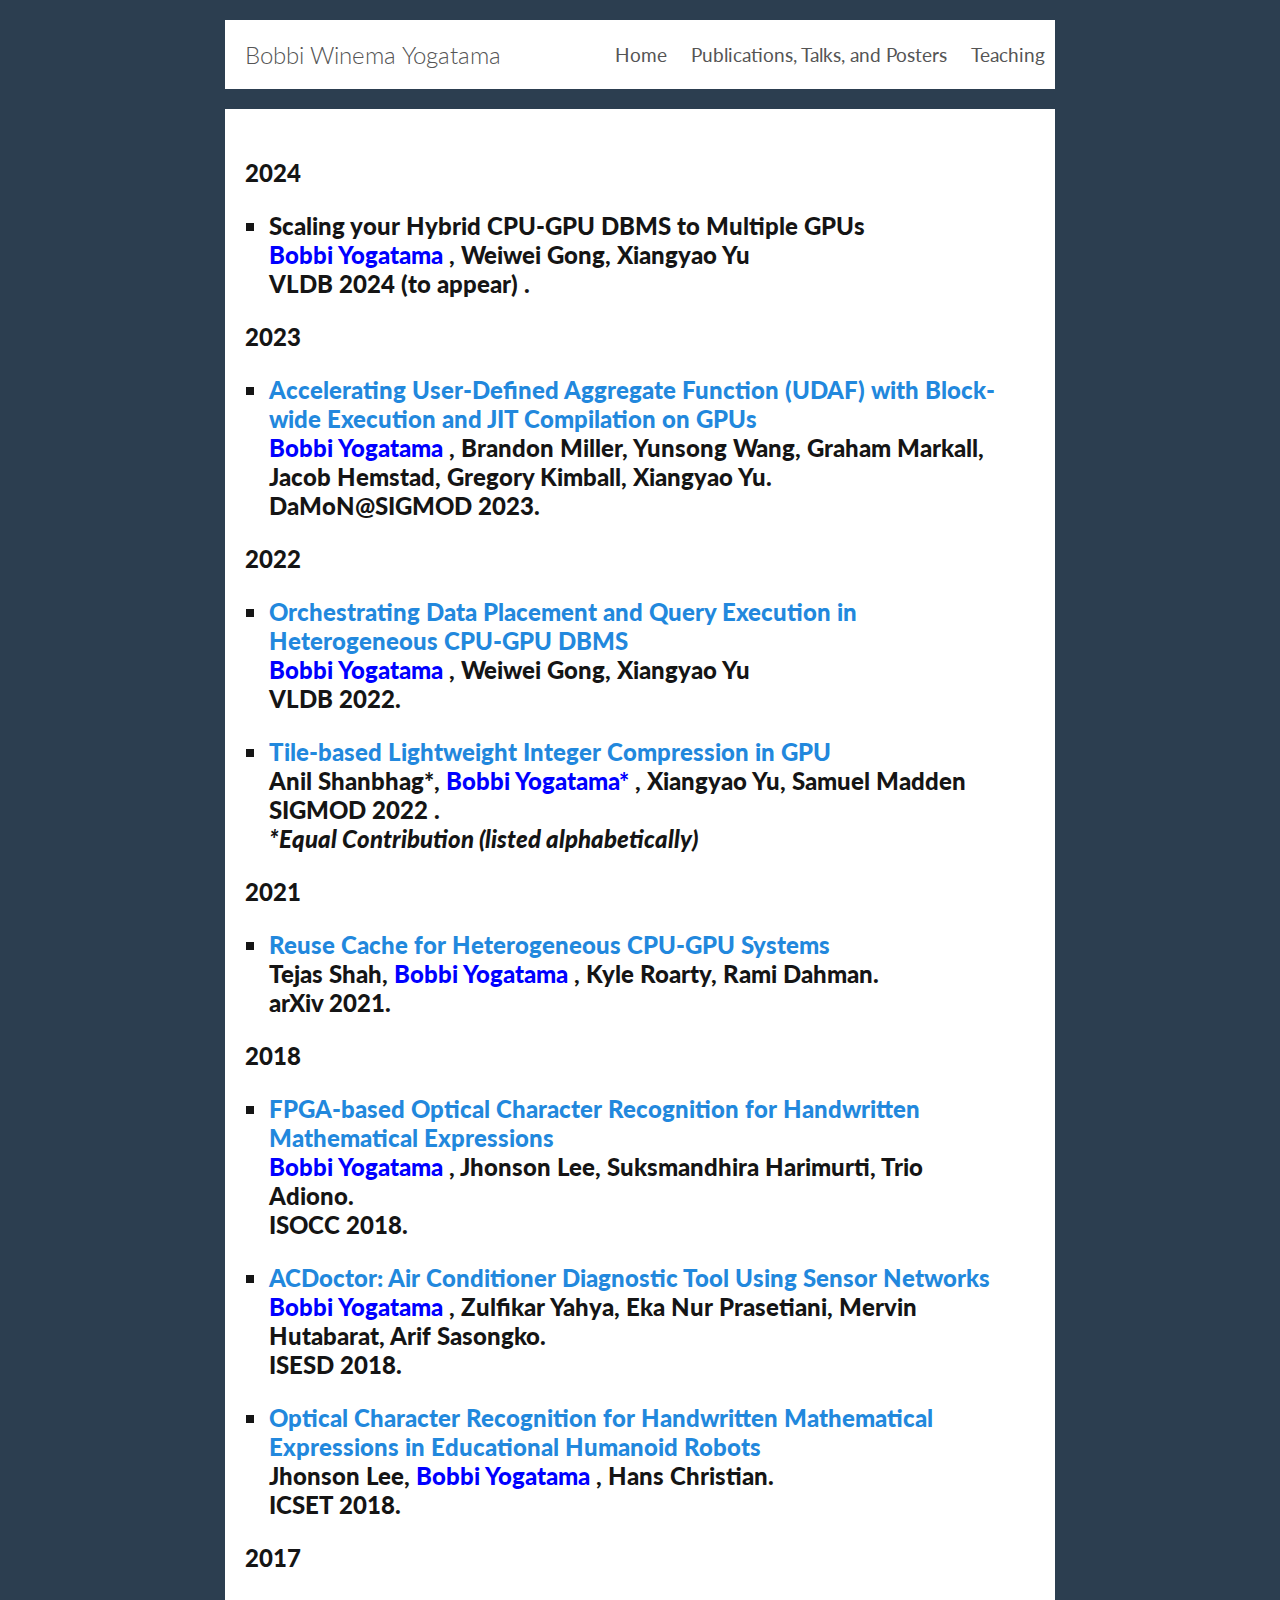
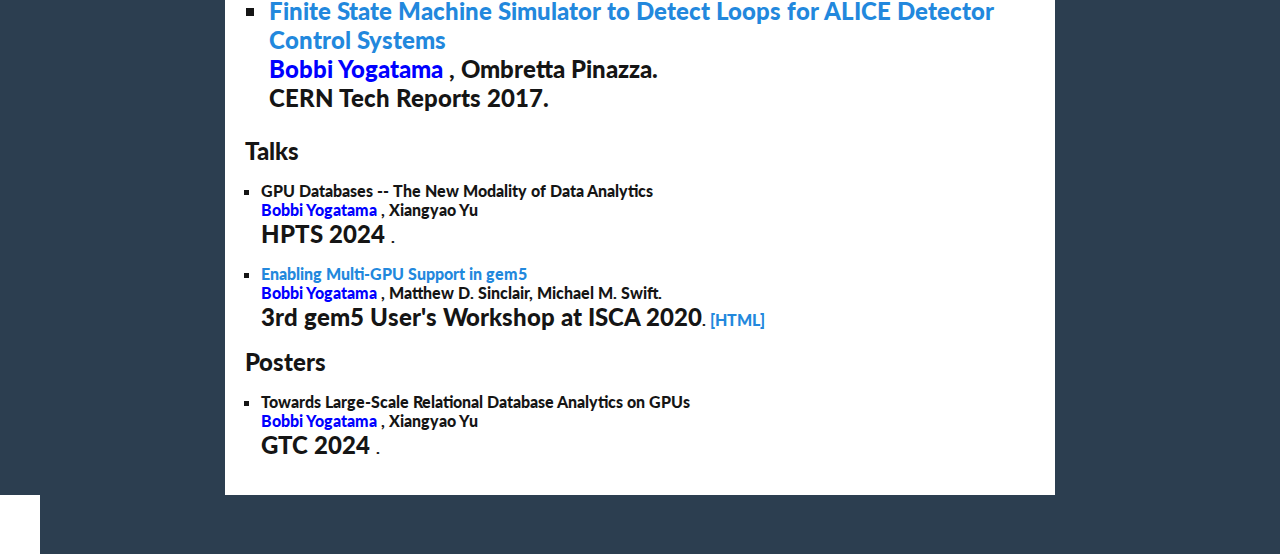
==== publications.html @ ed0cbb8d "Update publications.html" ====
<!DOCTYPE html>
<!-- saved from url=(0049)http://www.cs.cmu.edu/~dyogatam/publications.html -->
<html><head><meta http-equiv="Content-Type" content="text/html; charset=UTF-8">
    
    <title>Publications</title>
    <link rel="stylesheet" href="styles/style.css">
    <link rel="stylesheet" href="styles/pygments.css">
</head>
<body>
<header>
<nav>
<ul>
    <li><a href="https://bwyogatama.github.io/index.html">Home</a></li>
    <li><a href="https://bwyogatama.github.io/publications.html">Publications, Talks, and Posters</a></li>
    <li><a href="https://bwyogatama.github.io/teaching.html">Teaching</a></li>
</ul>
</nav>
<h2>Bobbi Winema Yogatama</h2>
</header>

<head>
    <style>
        section strong {
            font-size: 24px; /* You can adjust the size */
            color:"navy blue";  /* Change this to the color you want */
        }
    </style>
</head>


<article>

<section>
<strong><Publications</strong><br>
    
<strong>2024</strong>
<ul>
<li><p> Scaling your Hybrid CPU-GPU DBMS to Multiple GPUs</a><br>
<font color="blue"> Bobbi Yogatama </font>, Weiwei Gong, Xiangyao Yu<br>
<strong>VLDB 2024 (to appear) </strong>.<br>
</ul>
    
<strong>2023</strong>
<ul>
<li><p><a href="https://dl.acm.org/doi/abs/10.1145/3592980.3595307"> Accelerating User-Defined Aggregate Function (UDAF) with Block-wide Execution and JIT Compilation on GPUs</a><br>
<font color="blue"> Bobbi Yogatama </font>, Brandon Miller, Yunsong Wang, Graham Markall, Jacob Hemstad, Gregory Kimball, Xiangyao Yu.<br>
<strong>DaMoN@SIGMOD 2023</strong>.<br>  
</ul>
    
<strong>2022</strong>
<ul>
<li><p><a href="https://dl.acm.org/doi/abs/10.14778/3551793.3551809"> Orchestrating Data Placement and Query Execution in Heterogeneous CPU-GPU DBMS</a><br>
<font color="blue"> Bobbi Yogatama </font>, Weiwei Gong, Xiangyao Yu<br>
<strong>VLDB 2022</strong>.<br>
</ul>
    
<ul>
<li><p><a href="https://dl.acm.org/doi/10.1145/3514221.3526132"> Tile-based Lightweight Integer Compression in GPU</a><br>
Anil Shanbhag*, <font color="blue"> Bobbi Yogatama* </font>, Xiangyao Yu, Samuel Madden<br>
<strong>SIGMOD 2022 </strong>.<br>
<i> *Equal Contribution (listed alphabetically) </i> </p></li>
</ul>
    
<strong>2021</strong>
<ul>
<li><p><a href="https://arxiv.org/abs/2107.13649"> Reuse Cache for Heterogeneous CPU-GPU Systems</a><br>
Tejas Shah, <font color="blue"> Bobbi Yogatama </font>, Kyle Roarty, Rami Dahman.<br>
<strong>arXiv 2021</strong>.<br>  
</ul>

<strong>2018</strong>
    
<ul>
<li><p><a href="https://ieeexplore.ieee.org/document/8649966">FPGA-based Optical Character Recognition for Handwritten Mathematical Expressions</a><br>
<font color="blue"> Bobbi Yogatama </font>, Jhonson Lee, Suksmandhira Harimurti, Trio Adiono.<br>
<strong>ISOCC 2018</strong>.</p></li>
</ul>
    
<ul>
<li><p><a href="https://ieeexplore.ieee.org/document/8605477">ACDoctor: Air Conditioner Diagnostic Tool Using Sensor Networks</a><br>
<font color="blue"> Bobbi Yogatama </font>, Zulfikar Yahya, Eka Nur Prasetiani, Mervin Hutabarat, Arif Sasongko.<br>
<strong>ISESD 2018</strong>.</p></li>
</ul>
    
<ul>
<li><p><a href="https://ieeexplore.ieee.org/document/8606374">Optical Character Recognition for Handwritten Mathematical Expressions in Educational Humanoid Robots</a><br>
Jhonson Lee, <font color="blue"> Bobbi Yogatama </font>, Hans Christian.<br>
<strong>ICSET 2018</strong>.</p></li>
</ul>
    
<strong>2017</strong>

<ul>
<li><p><a href="http://cds.cern.ch/record/2281094/">Finite State Machine Simulator to Detect Loops for ALICE Detector Control Systems</a><br>
<font color="blue"> Bobbi Yogatama </font>, Ombretta Pinazza.<br>
<strong>CERN Tech Reports 2017</strong>.</p></li>
</ul>
</section>

<section>
<strong>Talks</strong>

<ul>
<li><p> GPU Databases -- The New Modality of Data Analytics</a><br>
<font color="blue"> Bobbi Yogatama </font>, Xiangyao Yu<br>
<strong>HPTS 2024 </strong>.<br>
</ul>

<ul>
<li><p><a href="https://www.youtube.com/watch?v=TSULdaGw0V8&ab_channel=gem5"> Enabling Multi-GPU Support in gem5</a><br>
<font color="blue"> Bobbi Yogatama </font>, Matthew D. Sinclair, Michael M. Swift.<br>
<strong>3rd gem5 User's Workshop at ISCA 2020</strong>.<a href="http://www.gem5.org/2020/05/30/enabling-multi-gpu.html"> [HTML]</a></p></li>   
</ul>
    
</section>

<section>
<strong>Posters</strong>

<ul>
<li><p> Towards Large-Scale Relational Database Analytics on GPUs</a><br>
<font color="blue"> Bobbi Yogatama </font>, Xiangyao Yu<br>
<strong>GTC 2024 </strong>.<br>
</ul>

</section>

</article>

<script async="" src="./publications_files/analytics.js"></script><script>
  (function(i,s,o,g,r,a,m){i['GoogleAnalyticsObject']=r;i[r]=i[r]||function(){
  (i[r].q=i[r].q||[]).push(arguments)},i[r].l=1*new Date();a=s.createElement(o),
  m=s.getElementsByTagName(o)[0];a.async=1;a.src=g;m.parentNode.insertBefore(a,m)
  })(window,document,'script','//www.google-analytics.com/analytics.js','ga');

  ga('create', 'UA-59733628-1', 'auto');
  ga('send', 'pageview');

</script>




<span style="border-radius: 3px; text-indent: 20px; width: auto; padding: 0px 4px 0px 0px; text-align: center; font-style: normal; font-variant: normal; font-weight: bold; font-stretch: normal; font-size: 11px; line-height: 20px; font-family: &quot;Helvetica Neue&quot;, Helvetica, sans-serif; color: rgb(255, 255, 255); background: url(&quot;[data-uri]&quot;) 3px 50% / 14px 14px no-repeat rgb(189, 8, 28); position: absolute; opacity: 1; z-index: 8675309; display: none; cursor: pointer; border: none; -webkit-font-smoothing: antialiased;">Save</span><span style="width: 24px; height: 24px; background: url(&quot;[data-uri]&quot;) 50% 50% / 14px 14px no-repeat rgba(0, 0, 0, 0.4); position: absolute; opacity: 1; z-index: 8675309; display: none; cursor: pointer; border: none; border-radius: 12px;"></span></body></html>
---- styles/style.css ----
@import url(https://fonts.googleapis.com/css?family=Lato:300,400);
body {
    background: rgb(44, 62, 80); 
    font: normal 100% Lato, sans-serif;
    margin: 0;
    color: #555;
}

body > * {
    width: 790px;
    padding: 20px;
    margin: 20px auto;
    background: white;
}

a {
    color: #28D;
    text-decoration: none;
}

h1 a {
    color: inherit;
}

h1, h2, h3, h4, h5, h6 {
    margin: 0;
    font-weight: 300;
}

a strong {
  color: inherit;
  font-weight: 900;
}

strong {
  font-weight: 900;
  color: #151515;
}

em {
  font-weight: 100;
}

ul {
    list-style-type: square;
    padding: 0 1em;
}

code, pre, tt {
    font: 12pt Consolas, Monaco, monospace;
    background: #f3f3f3;
    padding: 0.2em;
}

pre {
    border: 1px solid #ddd;
    border-radius: 5px;
    padding: 0.5em;
}

pre code {
    padding: 0;
    font-size: 90%;
}

header {
    position: relative;
}

header nav {
    font-size: 120%;
    position: absolute;
    right: 0;
    top: 20px;
}

header nav ul {
    padding: 0;
    margin: 0;
}

header nav li {
    display: inline-block;
    margin: 0 0.5em;
    vertical-align: middle;
}

header a {
    color: inherit;
}
---- styles/pygments.css ----
.hll { background-color: #ffffcc }
.c { color: #888888 } /* Comment */
.err { color: #a61717; background-color: #e3d2d2 } /* Error */
.k { color: #008800; font-weight: bold } /* Keyword */
.cm { color: #888888 } /* Comment.Multiline */
.cp { color: #cc0000; font-weight: bold } /* Comment.Preproc */
.c1 { color: #888888 } /* Comment.Single */
.cs { color: #cc0000; font-weight: bold; background-color: #fff0f0 } /* Comment.Special */
.gd { color: #000000; background-color: #ffdddd } /* Generic.Deleted */
.ge { font-style: italic } /* Generic.Emph */
.gr { color: #aa0000 } /* Generic.Error */
.gh { color: #303030 } /* Generic.Heading */
.gi { color: #000000; background-color: #ddffdd } /* Generic.Inserted */
.go { color: #888888 } /* Generic.Output */
.gp { color: #555555 } /* Generic.Prompt */
.gs { font-weight: bold } /* Generic.Strong */
.gu { color: #606060 } /* Generic.Subheading */
.gt { color: #aa0000 } /* Generic.Traceback */
.kc { color: #008800; font-weight: bold } /* Keyword.Constant */
.kd { color: #008800; font-weight: bold } /* Keyword.Declaration */
.kn { color: #008800; font-weight: bold } /* Keyword.Namespace */
.kp { color: #008800 } /* Keyword.Pseudo */
.kr { color: #008800; font-weight: bold } /* Keyword.Reserved */
.kt { color: #888888; font-weight: bold } /* Keyword.Type */
.m { color: #06B; font-weight: bold } /* Literal.Number */
.s { color: #dd2200; background-color: #fff0f0 } /* Literal.String */
.na { color: #336699 } /* Name.Attribute */
.nb { color: #003388 } /* Name.Builtin */
.nc { color: #bb0066; font-weight: bold } /* Name.Class */
.no { color: #003366; font-weight: bold } /* Name.Constant */
.nd { color: #555555 } /* Name.Decorator */
.ne { color: #bb0066; font-weight: bold } /* Name.Exception */
.nf { color: #0066bb; font-weight: bold } /* Name.Function */
.nl { color: #336699; font-style: italic } /* Name.Label */
.nn { color: #bb0066; font-weight: bold } /* Name.Namespace */
.py { color: #336699; font-weight: bold } /* Name.Property */
.nt { color: #bb0066; font-weight: bold } /* Name.Tag */
.nv { color: #336699 } /* Name.Variable */
.ow { color: #008800 } /* Operator.Word */
.w { color: #bbbbbb } /* Text.Whitespace */
.mf { color: #06B; font-weight: bold } /* Literal.Number.Float */
.mh { color: #06B; font-weight: bold } /* Literal.Number.Hex */
.mi { color: #06B; font-weight: bold } /* Literal.Number.Integer */
.mo { color: #06B; font-weight: bold } /* Literal.Number.Oct */
.sb { color: #dd2200; background-color: #fff0f0 } /* Literal.String.Backtick */
.sc { color: #dd2200; background-color: #fff0f0 } /* Literal.String.Char */
.sd { color: #dd2200; background-color: #fff0f0 } /* Literal.String.Doc */
.s2 { color: #dd2200; background-color: #fff0f0 } /* Literal.String.Double */
.se { color: #0044dd; background-color: #fff0f0 } /* Literal.String.Escape */
.sh { color: #dd2200; background-color: #fff0f0 } /* Literal.String.Heredoc */
.si { color: #3333bb; background-color: #fff0f0 } /* Literal.String.Interpol */
.sx { color: #22bb22; background-color: #f0fff0 } /* Literal.String.Other */
.sr { color: #008800; background-color: #fff0ff } /* Literal.String.Regex */
.s1 { color: #dd2200; background-color: #fff0f0 } /* Literal.String.Single */
.ss { color: #aa6600; background-color: #fff0f0 } /* Literal.String.Symbol */
.bp { color: #003388 } /* Name.Builtin.Pseudo */
.vc { color: #336699 } /* Name.Variable.Class */
.vg { color: #dd7700 } /* Name.Variable.Global */
.vi { color: #3333bb } /* Name.Variable.Instance */
.il { color: #06B; font-weight: bold } /* Literal.Number.Integer.Long */
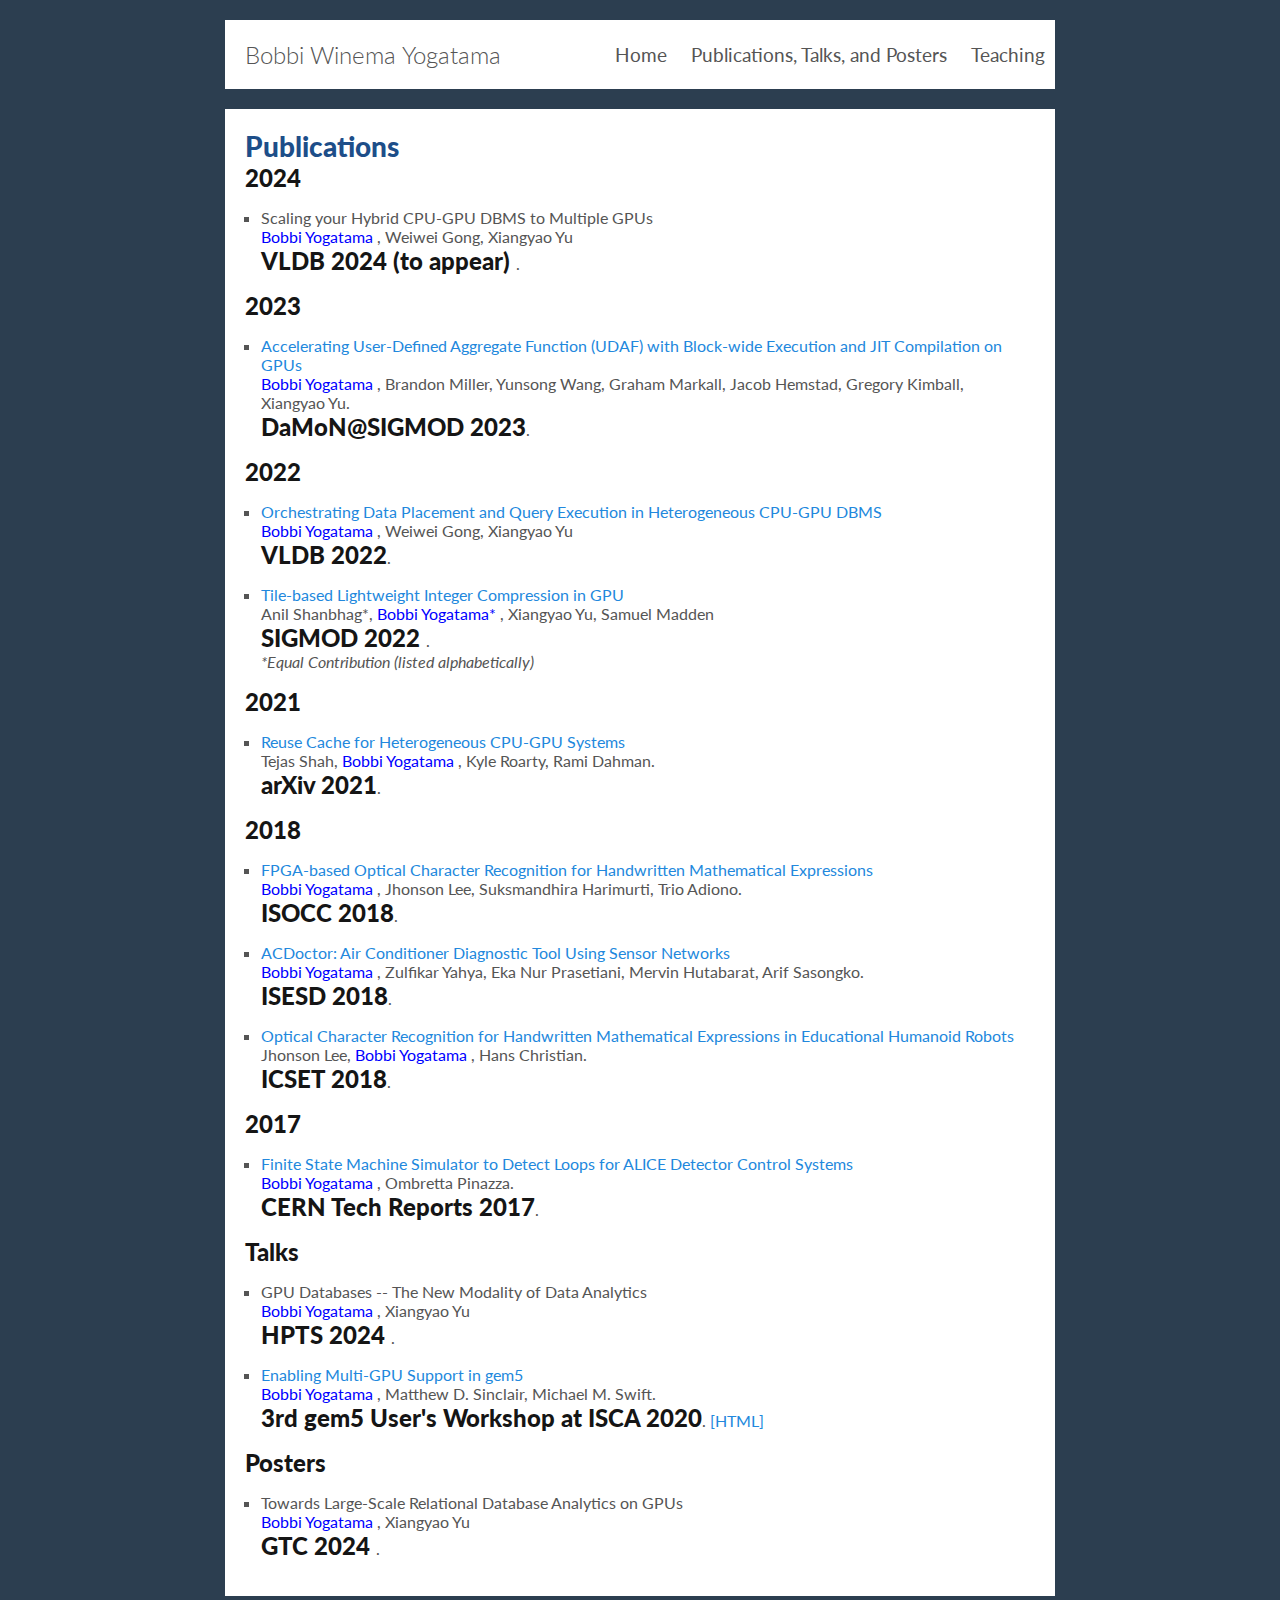
==== commit b65233fa: "Update publications.html" ====
--- a/publications.html
+++ b/publications.html
@@ -32,7 +32,7 @@
 <article>
 
 <section>
-<strong><Publications</strong><br>
+<strong style="font-size: 28px; color: #1D4E89;">Publications</strong><br>
     
 <strong>2024</strong>
 <ul>
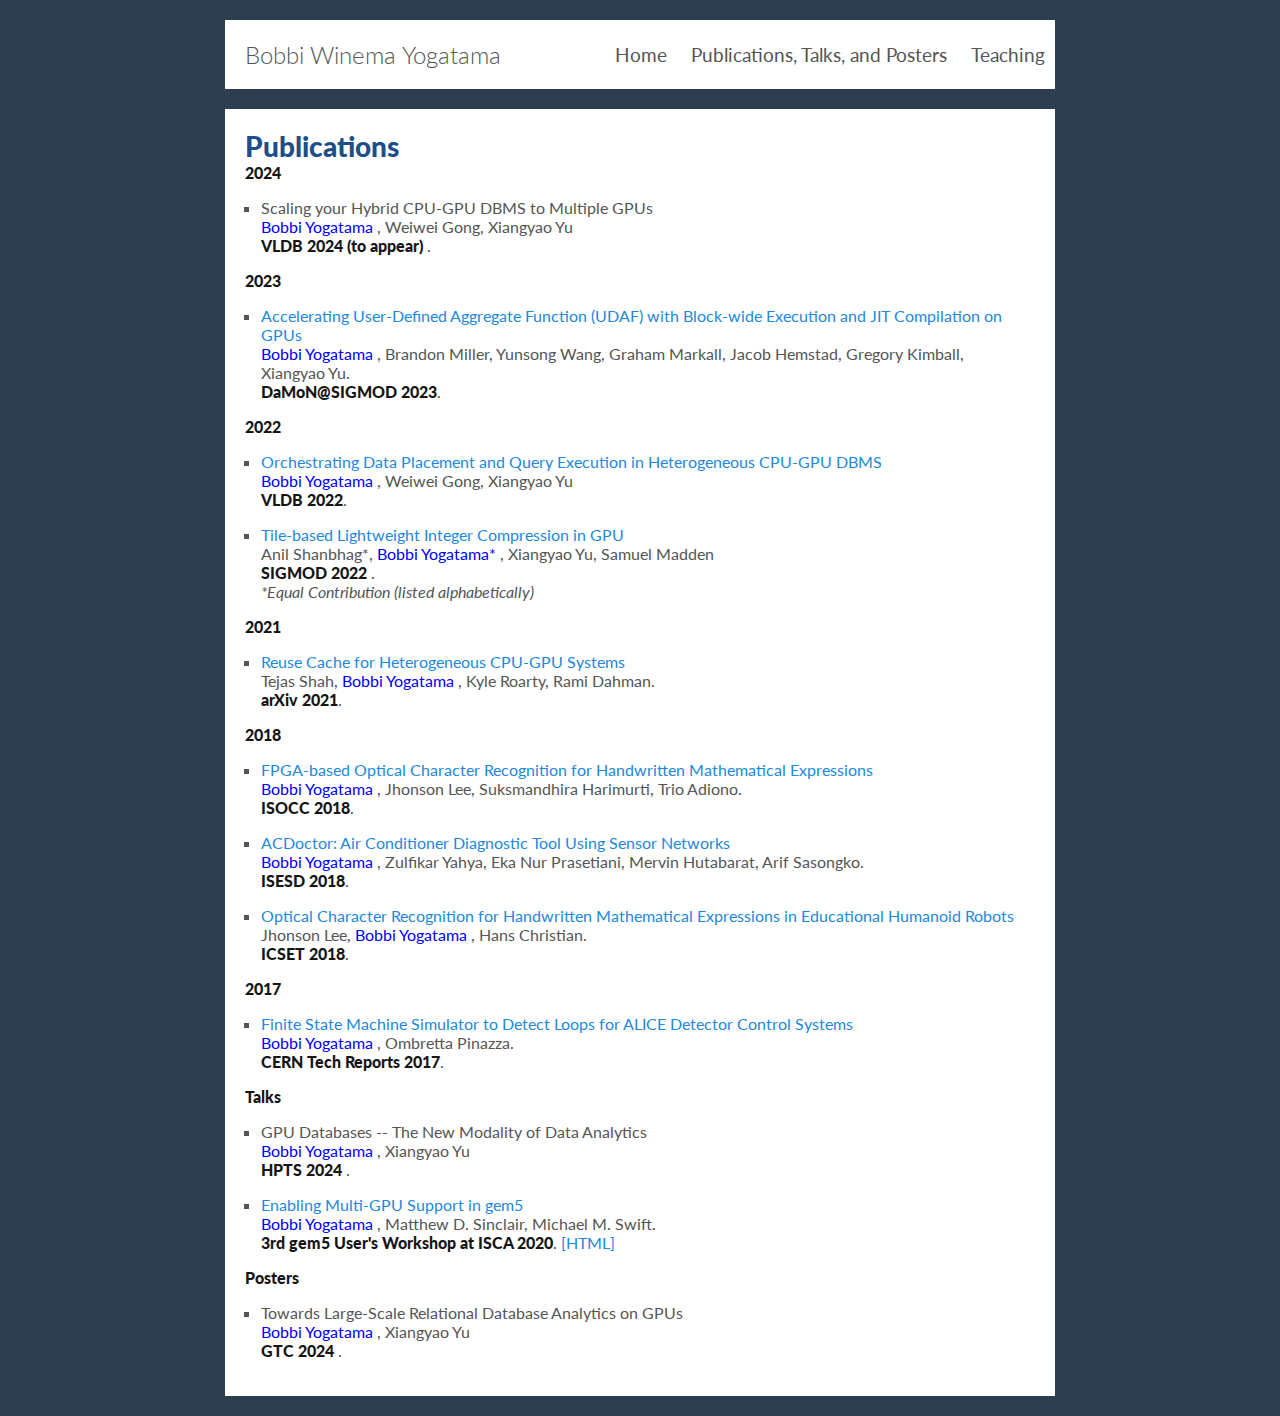
==== commit 175674de: "Update publications.html" ====
--- a/publications.html
+++ b/publications.html
@@ -18,16 +18,6 @@
 </nav>
 <h2>Bobbi Winema Yogatama</h2>
 </header>
-
-<head>
-    <style>
-        section strong {
-            font-size: 24px; /* You can adjust the size */
-            color:"navy blue";  /* Change this to the color you want */
-        }
-    </style>
-</head>
-
 
 <article>
 
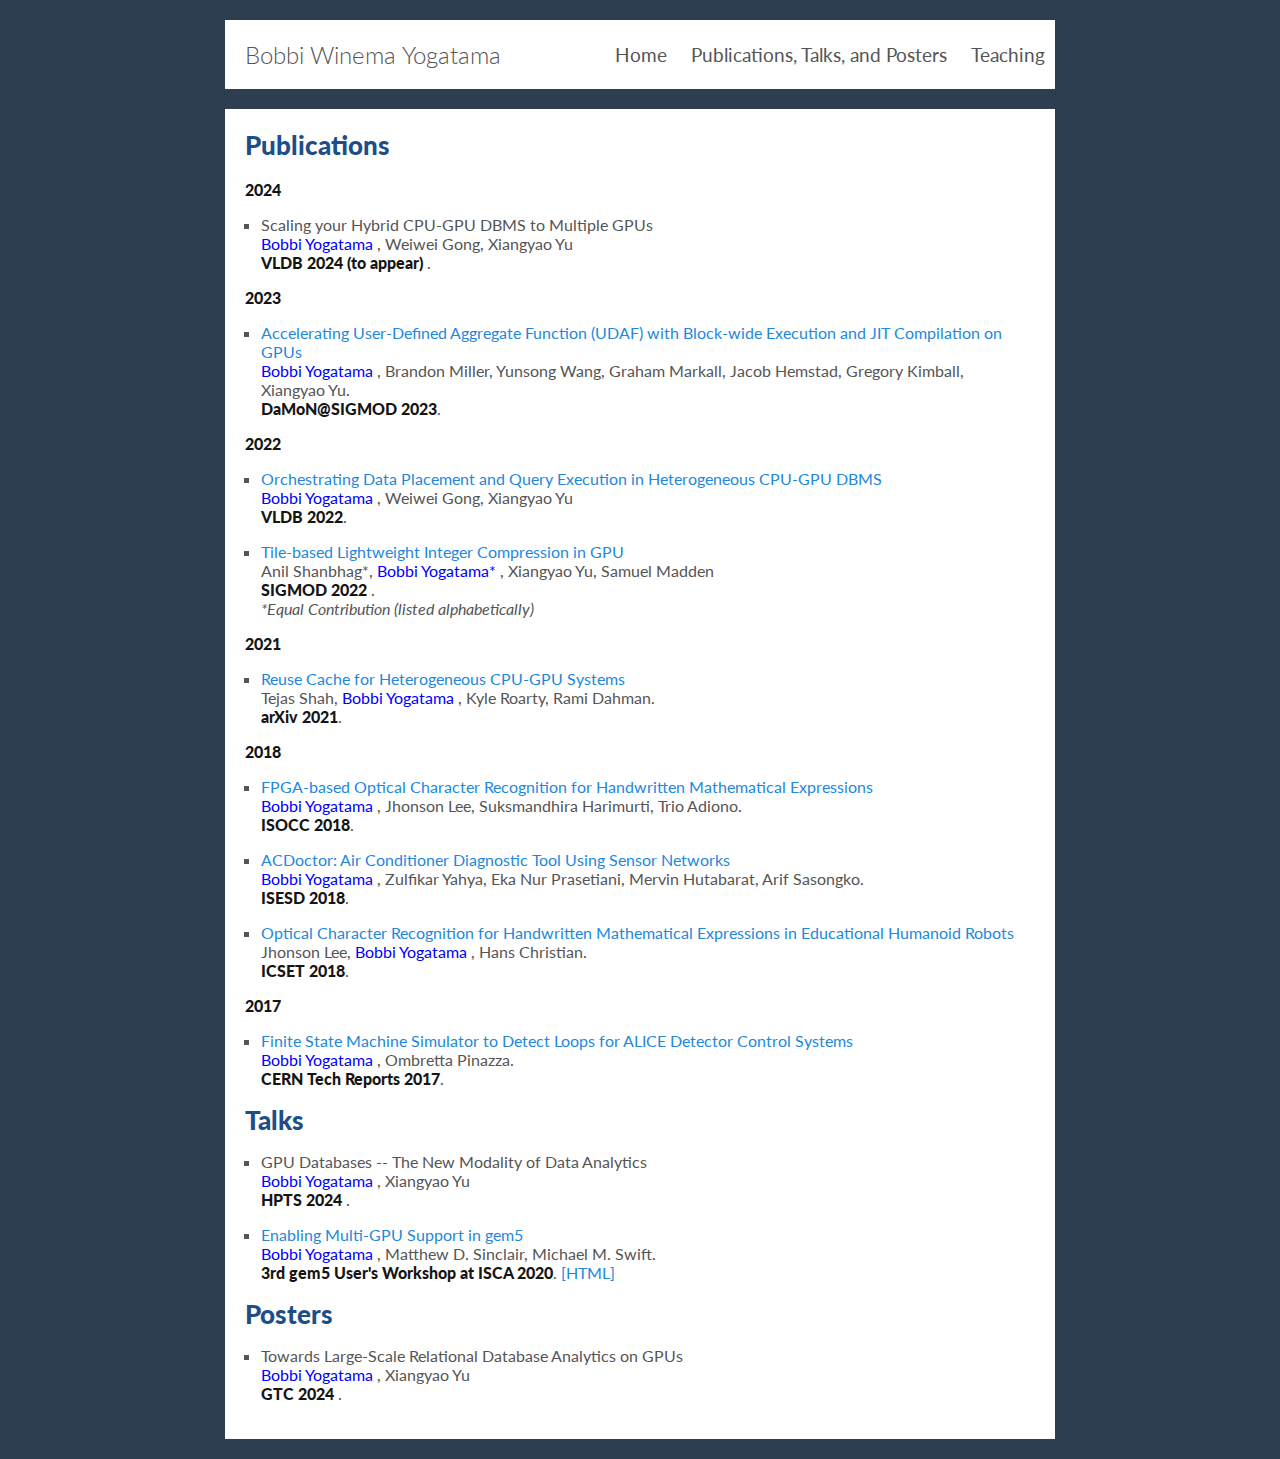
==== commit 5e857855: "Update publications.html" ====
--- a/publications.html
+++ b/publications.html
@@ -22,7 +22,7 @@
 <article>
 
 <section>
-<strong style="font-size: 28px; color: #1D4E89;">Publications</strong><br>
+<strong style="font-size: 26px; color: #1D4E89;">Publications</strong><br><br>
     
 <strong>2024</strong>
 <ul>
@@ -89,7 +89,7 @@
 </section>
 
 <section>
-<strong>Talks</strong>
+<strong style="font-size: 26px; color: #1D4E89;">Talks</strong>
 
 <ul>
 <li><p> GPU Databases -- The New Modality of Data Analytics</a><br>
@@ -106,7 +106,7 @@
 </section>
 
 <section>
-<strong>Posters</strong>
+<strong style="font-size: 26px; color: #1D4E89;">Posters</strong>
 
 <ul>
 <li><p> Towards Large-Scale Relational Database Analytics on GPUs</a><br>
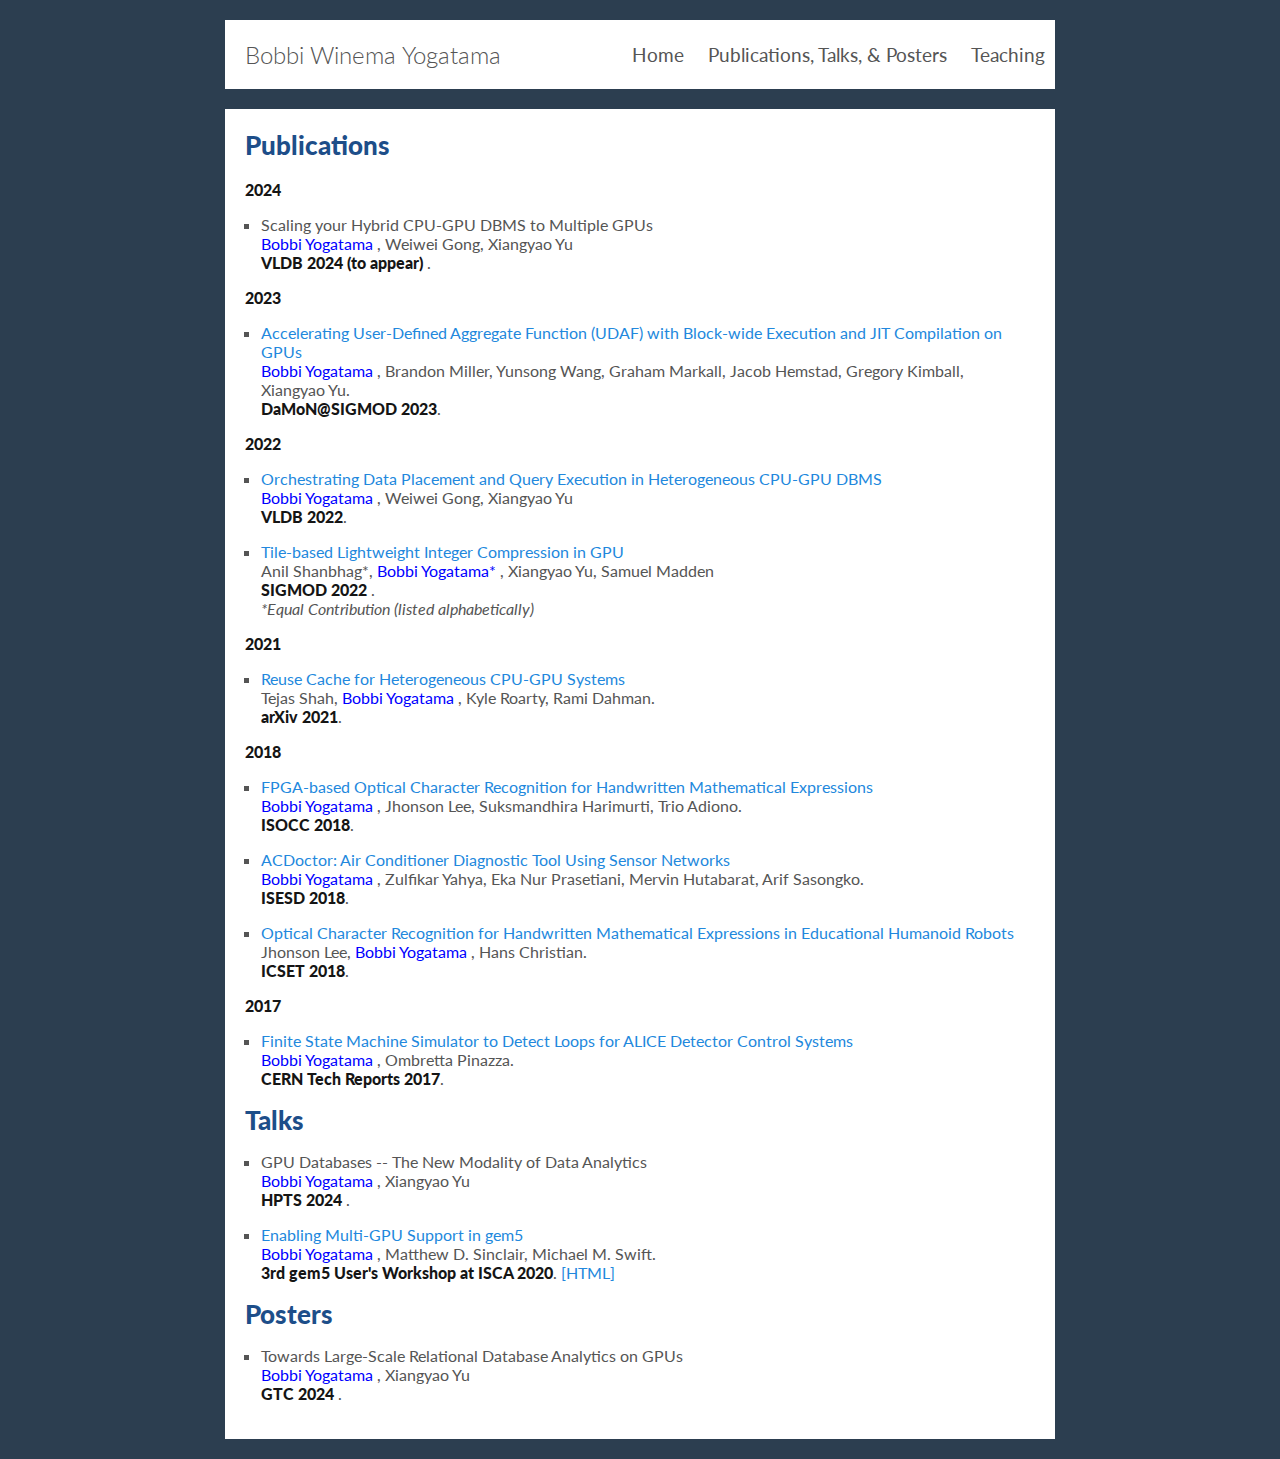
==== commit c173ceba: "Update publications.html" ====
--- a/publications.html
+++ b/publications.html
@@ -12,7 +12,7 @@
 <nav>
 <ul>
     <li><a href="https://bwyogatama.github.io/index.html">Home</a></li>
-    <li><a href="https://bwyogatama.github.io/publications.html">Publications, Talks, and Posters</a></li>
+    <li><a href="https://bwyogatama.github.io/publications.html">Publications, Talks, & Posters</a></li>
     <li><a href="https://bwyogatama.github.io/teaching.html">Teaching</a></li>
 </ul>
 </nav>
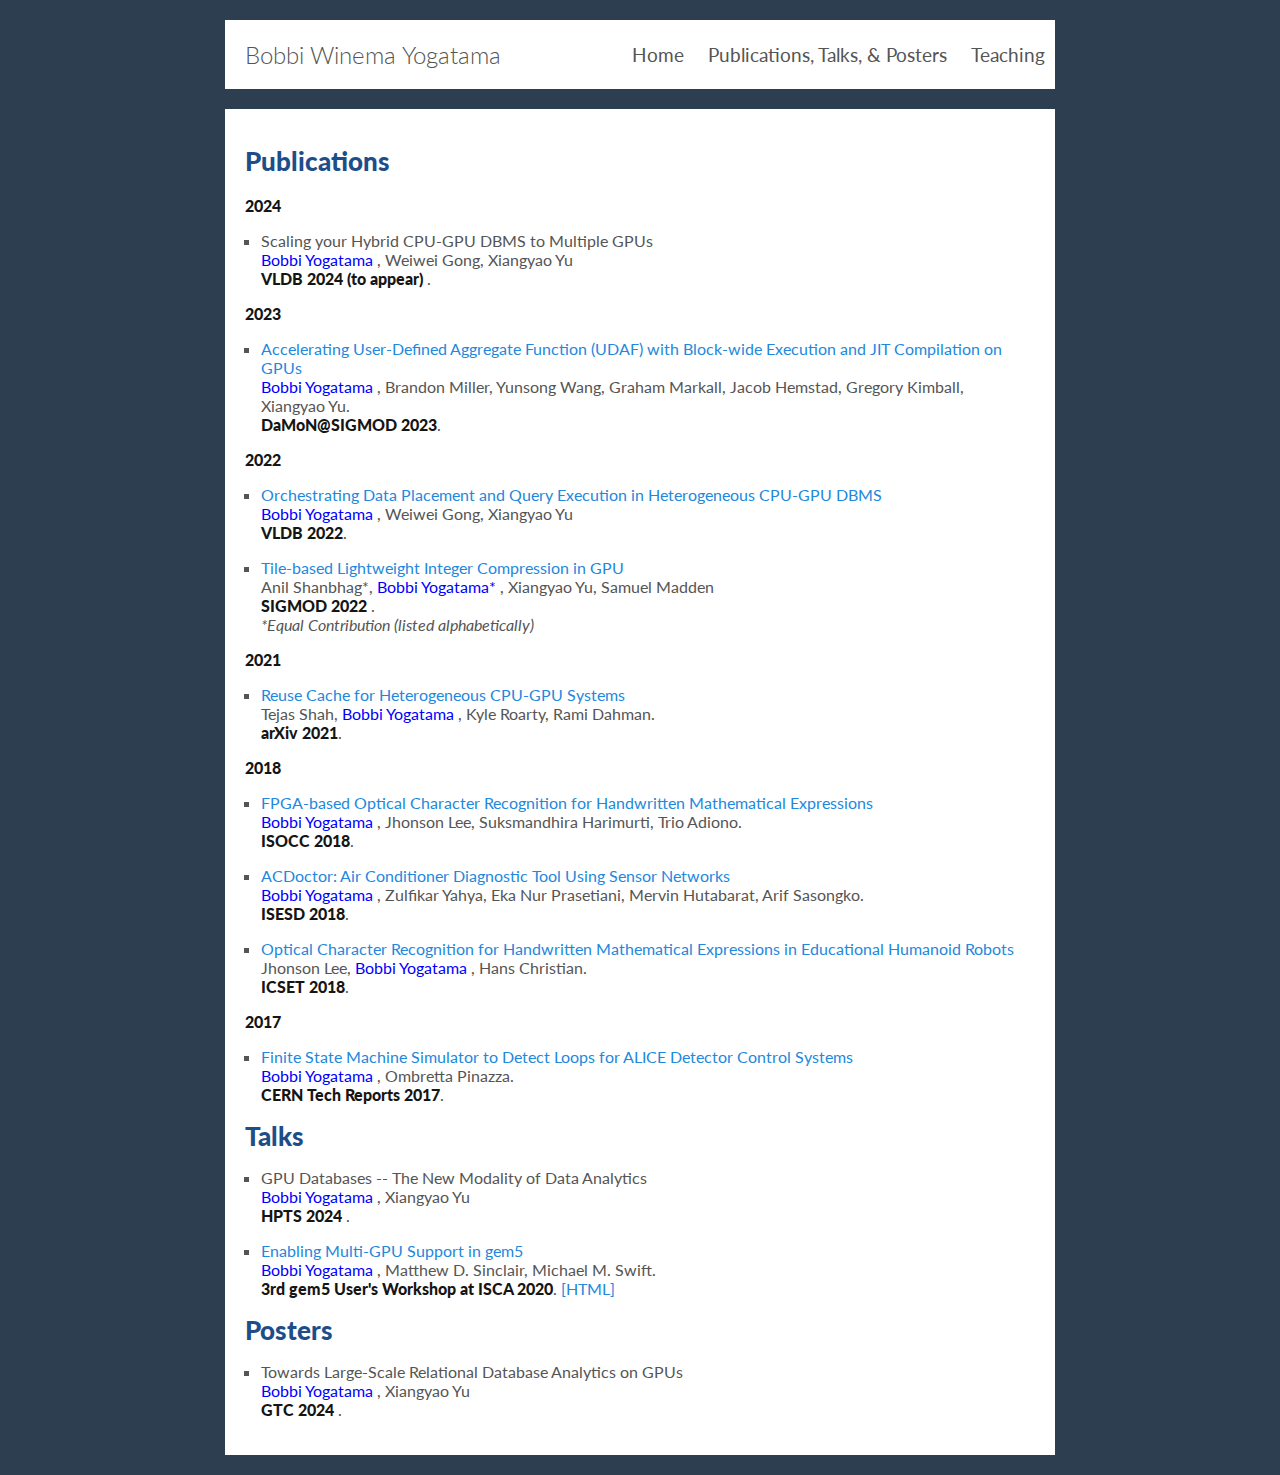
==== commit 224a71fc: "Update publications.html" ====
--- a/publications.html
+++ b/publications.html
@@ -22,6 +22,7 @@
 <article>
 
 <section>
+<p>
 <strong style="font-size: 26px; color: #1D4E89;">Publications</strong><br><br>
     
 <strong>2024</strong>
@@ -87,6 +88,7 @@
 <strong>CERN Tech Reports 2017</strong>.</p></li>
 </ul>
 </section>
+</p>
 
 <section>
 <strong style="font-size: 26px; color: #1D4E89;">Talks</strong>
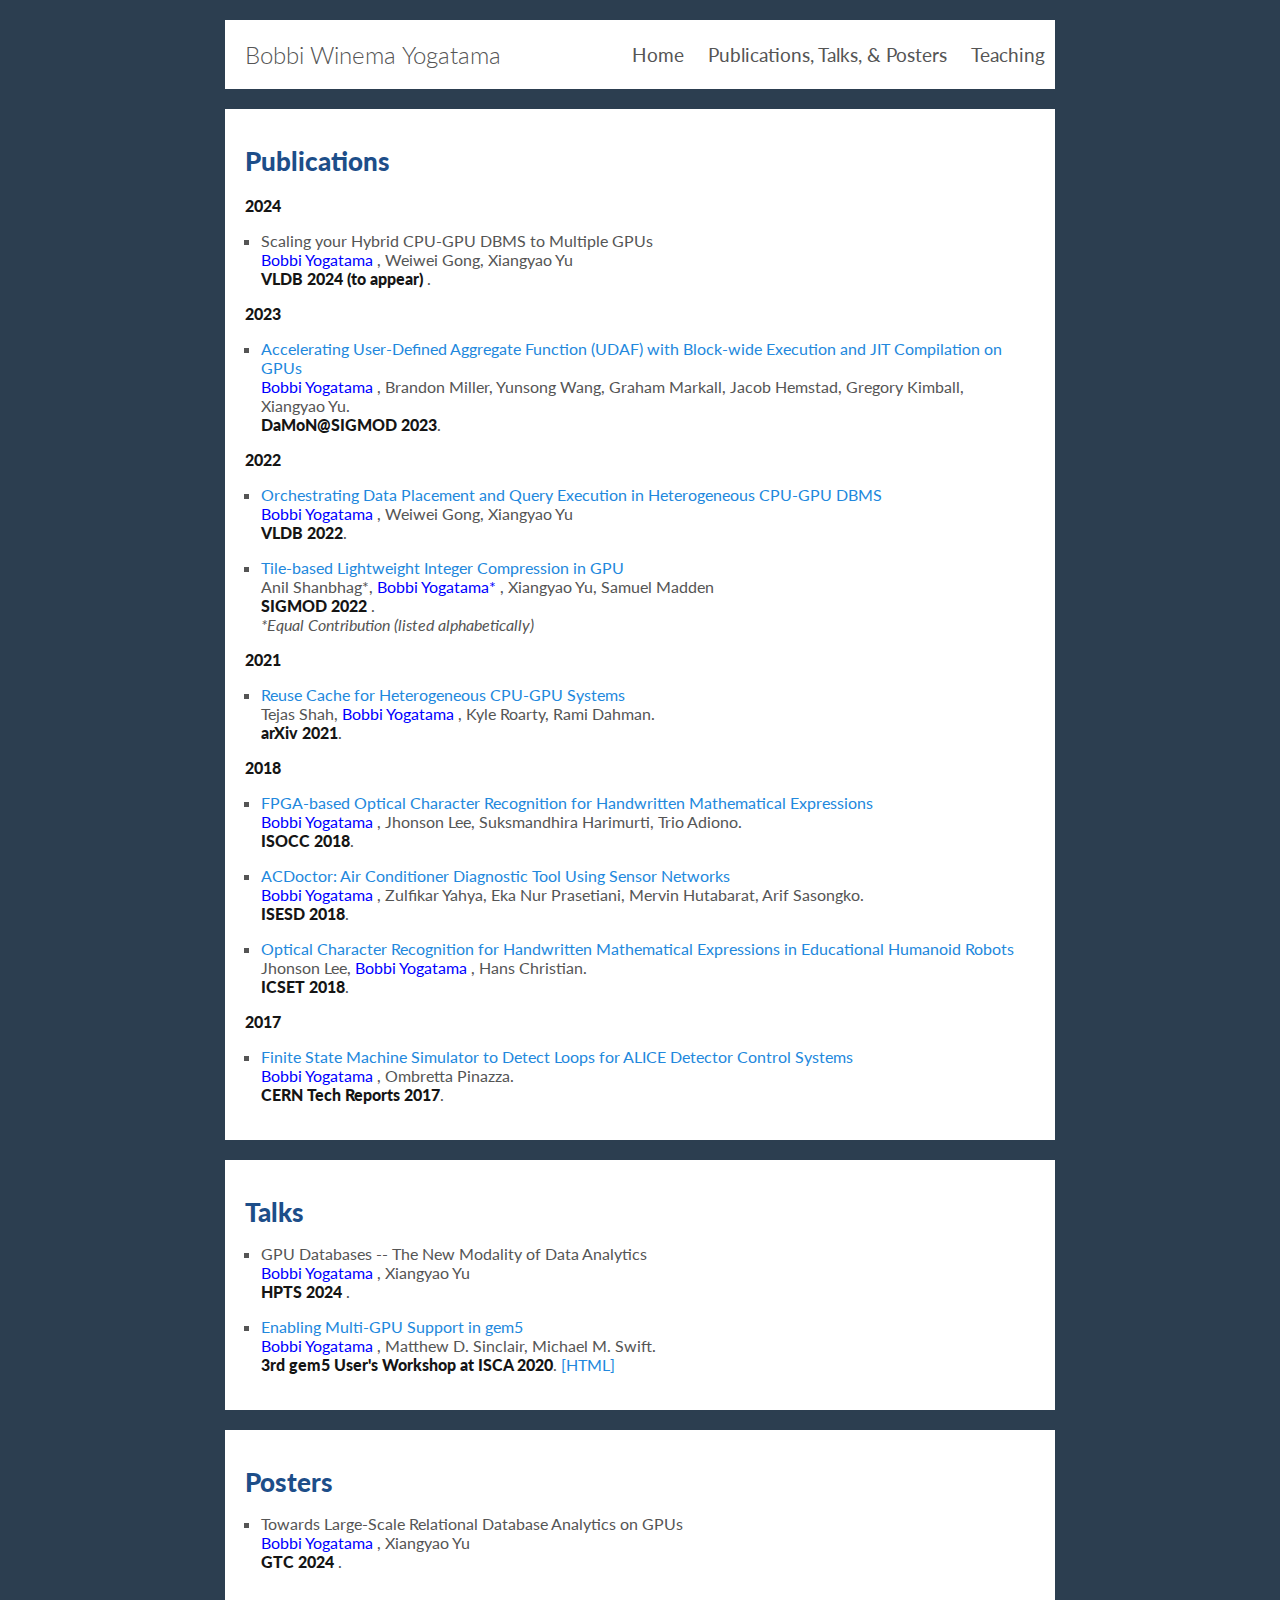
==== commit 30ec1b2a: "Update publications.html" ====
--- a/publications.html
+++ b/publications.html
@@ -18,8 +18,6 @@
 </nav>
 <h2>Bobbi Winema Yogatama</h2>
 </header>
-
-<article>
 
 <section>
 <p>
@@ -87,10 +85,13 @@
 <font color="blue"> Bobbi Yogatama </font>, Ombretta Pinazza.<br>
 <strong>CERN Tech Reports 2017</strong>.</p></li>
 </ul>
+
+</p>
 </section>
-</p>
+
 
 <section>
+<p>
 <strong style="font-size: 26px; color: #1D4E89;">Talks</strong>
 
 <ul>
@@ -104,10 +105,12 @@
 <font color="blue"> Bobbi Yogatama </font>, Matthew D. Sinclair, Michael M. Swift.<br>
 <strong>3rd gem5 User's Workshop at ISCA 2020</strong>.<a href="http://www.gem5.org/2020/05/30/enabling-multi-gpu.html"> [HTML]</a></p></li>   
 </ul>
-    
+
+</p>
 </section>
 
 <section>
+<p>
 <strong style="font-size: 26px; color: #1D4E89;">Posters</strong>
 
 <ul>
@@ -116,9 +119,8 @@
 <strong>GTC 2024 </strong>.<br>
 </ul>
 
+</p>
 </section>
-
-</article>
 
 <script async="" src="./publications_files/analytics.js"></script><script>
   (function(i,s,o,g,r,a,m){i['GoogleAnalyticsObject']=r;i[r]=i[r]||function(){
